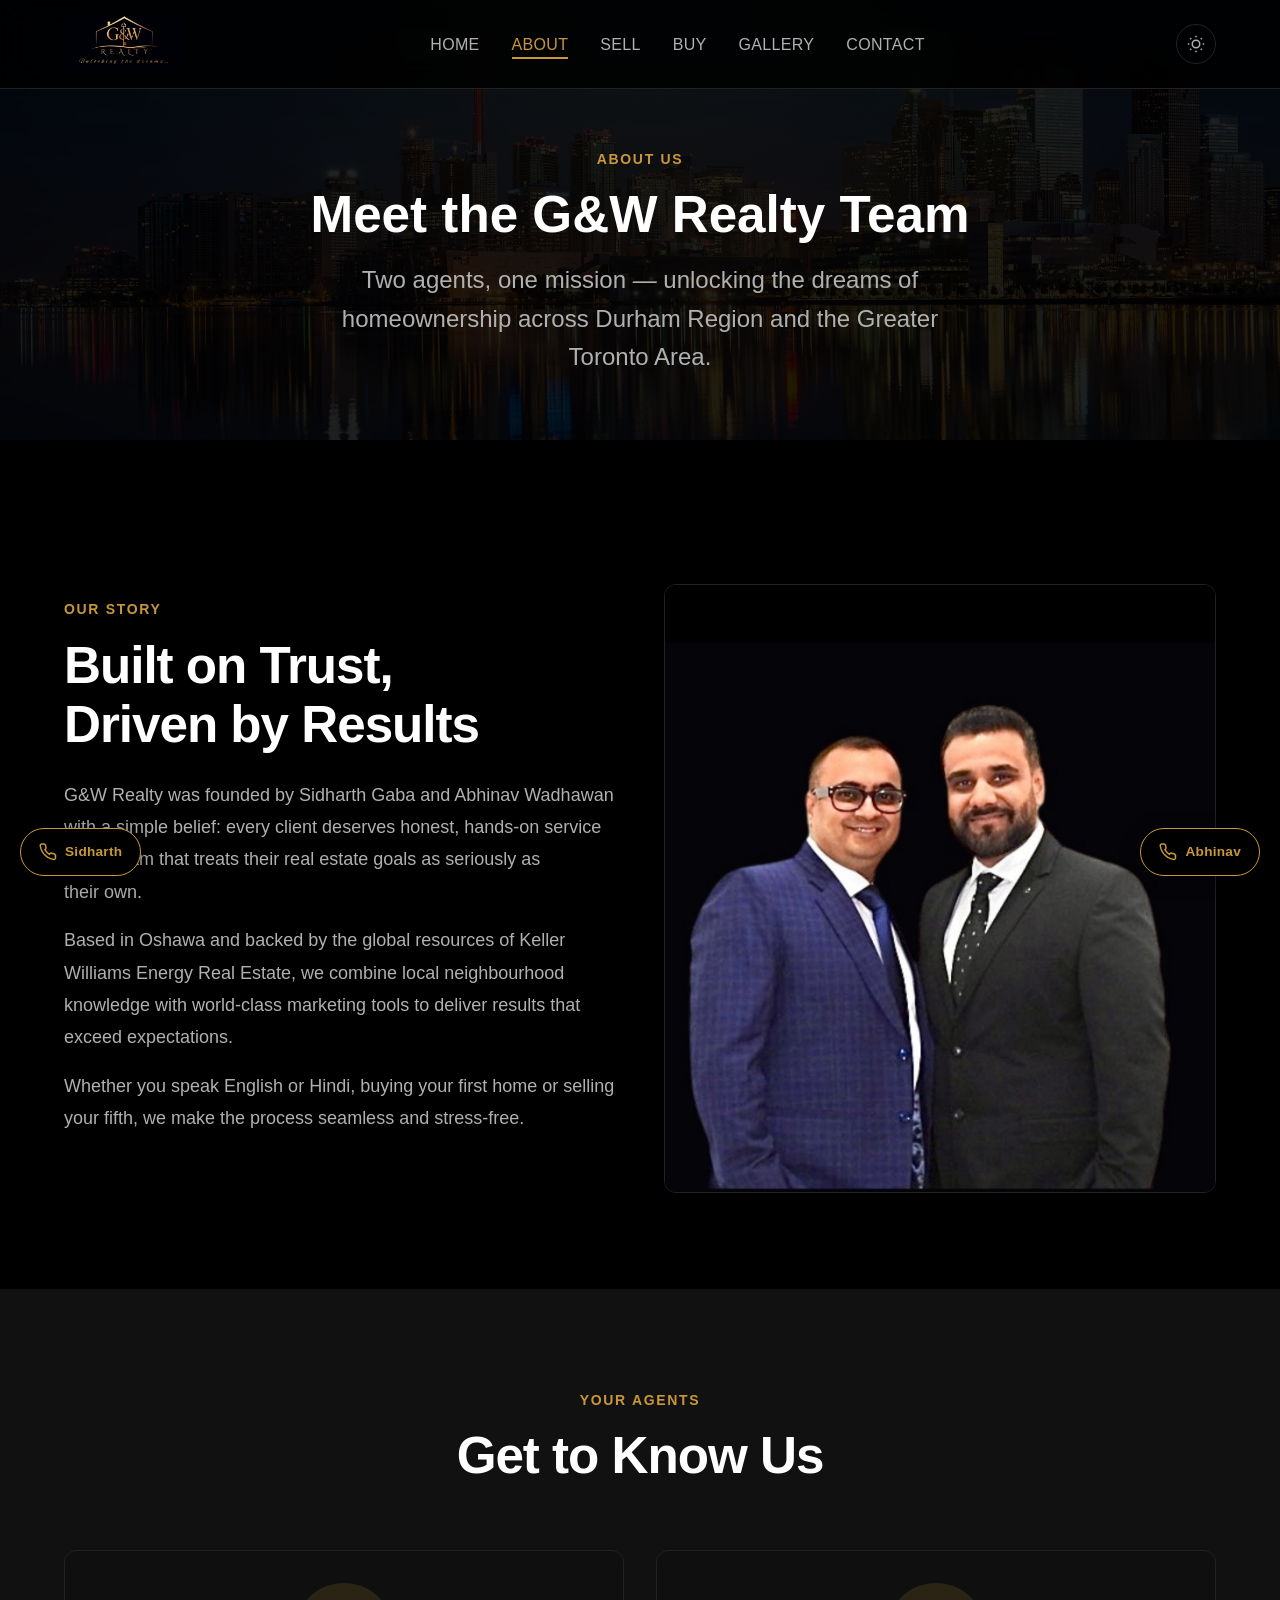
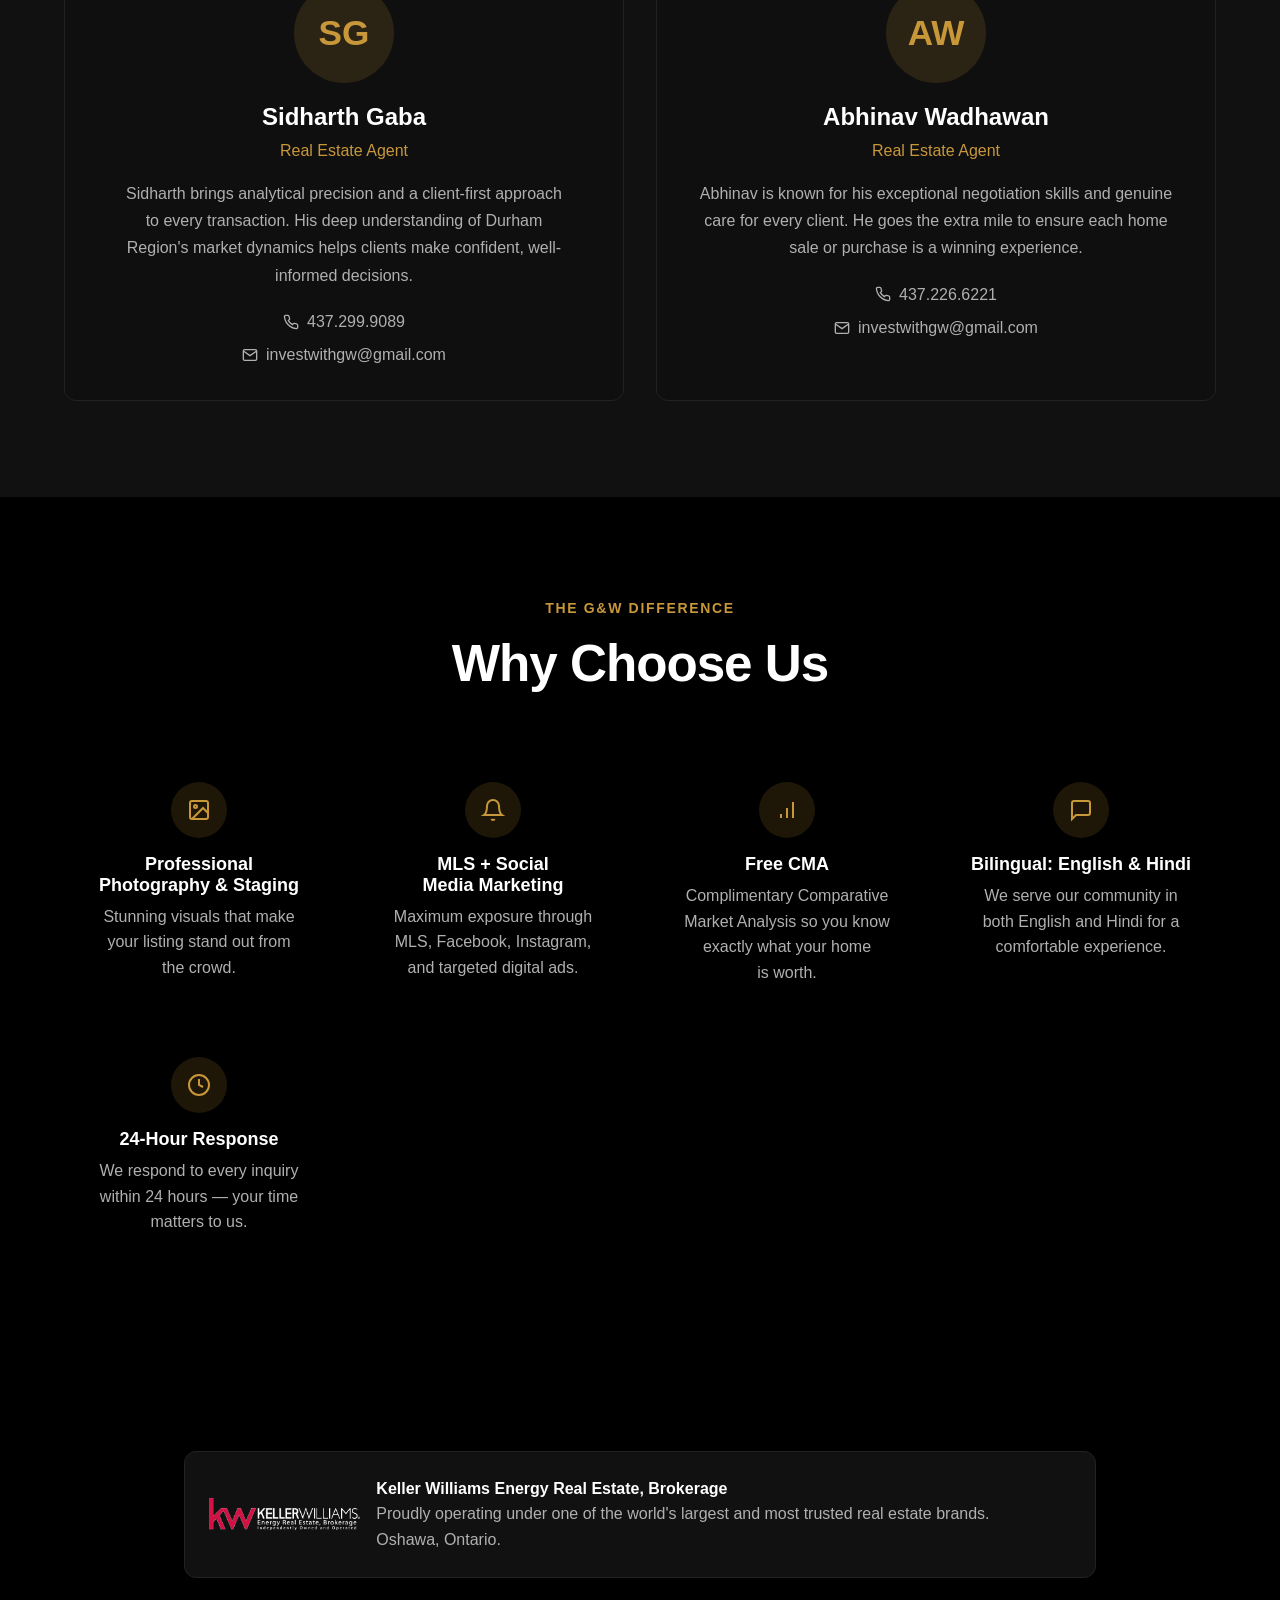
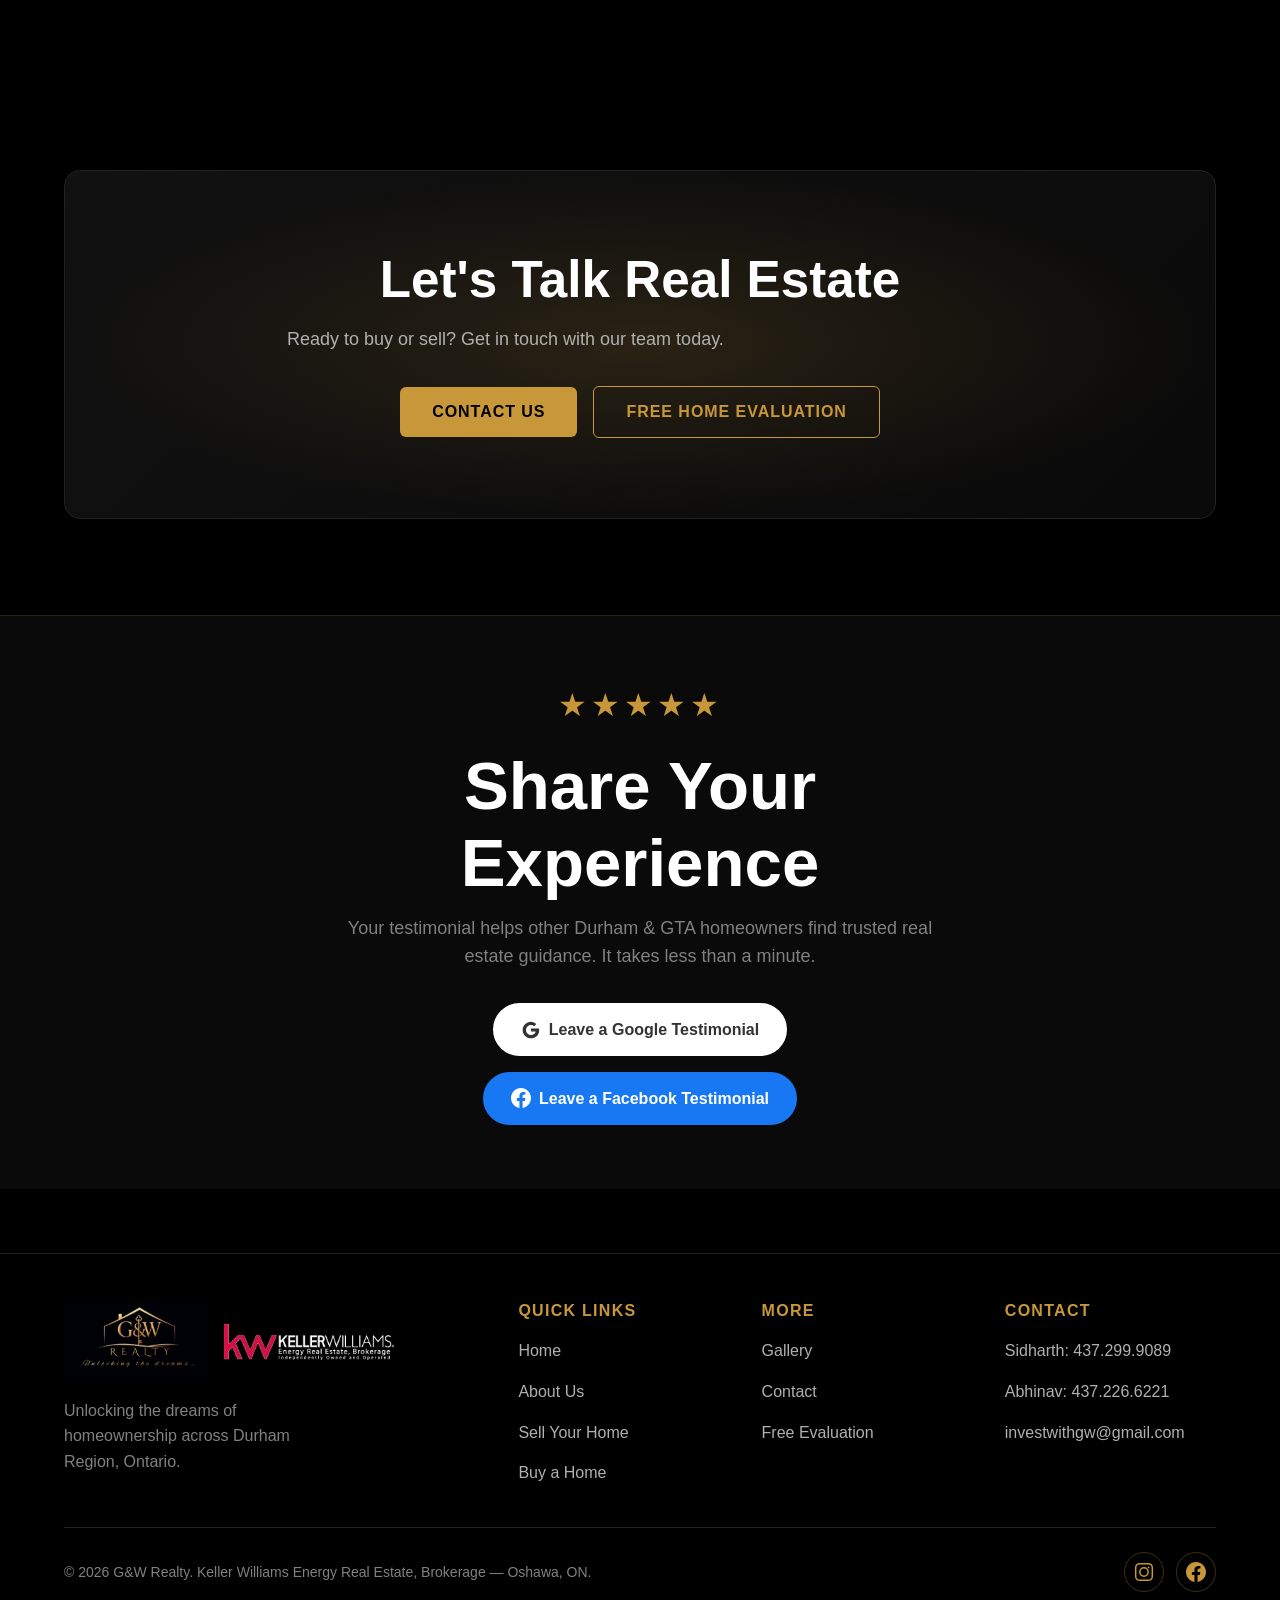
==== about.html @ badfc7b9 "Add files via upload" ====
<!DOCTYPE html>
<html lang="en" data-theme="dark">
<head>
  <meta charset="UTF-8">
  <meta name="viewport" content="width=device-width, initial-scale=1.0">
  <title>About Us — G&W Realty | Durham Region Real Estate</title>
  <meta name="description" content="Meet Sidharth Gaba and Abhinav Wadhawan — the G&W Realty team serving Durham Region with professional real estate services.">
  <link href="https://api.fontshare.com/v2/css?f[]=cabinet-grotesk@400,500,700,800&f[]=satoshi@300,400,500,700&display=swap" rel="stylesheet">
  <link rel="stylesheet" href="style.css">
</head>
<body>

  <!-- Navigation -->
  <nav class="nav" role="navigation" aria-label="Main navigation">
    <div class="nav__inner">
      <a href="index.html" class="nav__logo" aria-label="G&W Realty Home">
        <img src="gw-logo.jpeg" alt="G&W Realty" width="120" height="44">
      </a>
      <ul class="nav__links" role="list">
        <li><a href="index.html">Home</a></li>
        <li><a href="about.html">About</a></li>
        <li><a href="sell.html">Sell</a></li>
        <li><a href="buy.html">Buy</a></li>
        <li><a href="gallery.html">Gallery</a></li>
        <li><a href="contact.html">Contact</a></li>
      </ul>
      <div class="nav__actions">
        <button class="theme-toggle" data-theme-toggle aria-label="Toggle theme">
          <svg width="18" height="18" viewBox="0 0 24 24" fill="none" stroke="currentColor" stroke-width="2"><circle cx="12" cy="12" r="5"/><path d="M12 1v2M12 21v2M4.22 4.22l1.42 1.42M18.36 18.36l1.42 1.42M1 12h2M21 12h2M4.22 19.78l1.42-1.42M18.36 5.64l1.42-1.42"/></svg>
        </button>
        <button class="hamburger" aria-label="Open menu" aria-expanded="false">
          <span></span><span></span><span></span>
        </button>
      </div>
    </div>
  </nav>

  <ul class="mobile-nav" role="list">
    <li><a href="index.html">Home</a></li>
    <li><a href="about.html">About</a></li>
    <li><a href="sell.html">Sell</a></li>
    <li><a href="buy.html">Buy</a></li>
    <li><a href="gallery.html">Gallery</a></li>
    <li><a href="contact.html">Contact</a></li>
  </ul>

  <!-- Page Hero -->
  <section class="page-hero">
    <div class="container">
      <span class="section-label reveal">About Us</span>
      <h1 class="page-hero__title reveal">Meet the G&amp;W Realty Team</h1>
      <p class="page-hero__subtitle reveal">Two agents, one mission — unlocking the dreams of homeownership across Durham Region and the Greater Toronto Area.</p>
    </div>
  </section>

  <!-- Our Story -->
  <section>
    <div class="container">
      <div class="two-col">
        <div class="reveal">
          <span class="section-label">Our Story</span>
          <h2 class="section-title" style="margin-bottom:var(--space-6)">Built on Trust, Driven by Results</h2>
          <p style="color:var(--color-text-secondary);line-height:1.8;margin-bottom:var(--space-4)">G&amp;W Realty was founded by Sidharth Gaba and Abhinav Wadhawan with a simple belief: every client deserves honest, hands-on service and a team that treats their real estate goals as seriously as their own.</p>
          <p style="color:var(--color-text-secondary);line-height:1.8;margin-bottom:var(--space-4)">Based in Oshawa and backed by the global resources of Keller Williams Energy Real Estate, we combine local neighbourhood knowledge with world-class marketing tools to deliver results that exceed expectations.</p>
          <p style="color:var(--color-text-secondary);line-height:1.8">Whether you speak English or Hindi, buying your first home or selling your fifth, we make the process seamless and stress-free.</p>
        </div>
        <div class="team-photo-wrap reveal">
          <img src="team-photo.jpeg" alt="Sidharth Gaba and Abhinav Wadhawan — G&W Realty Team" loading="lazy">
        </div>
      </div>
    </div>
  </section>

  <!-- Agent Profiles -->
  <section style="background:var(--color-surface-2)">
    <div class="container">
      <div class="section-header reveal">
        <span class="section-label">Your Agents</span>
        <h2 class="section-title">Get to Know Us</h2>
      </div>
      <div class="agent-profiles">
        <div class="agent-card reveal">
          <div class="agent-card__avatar">SG</div>
          <h3 class="agent-card__name">Sidharth Gaba</h3>
          <p class="agent-card__role">Real Estate Agent</p>
          <p style="color:var(--color-text-secondary);font-size:var(--text-sm);margin-bottom:var(--space-5);line-height:1.7">Sidharth brings analytical precision and a client-first approach to every transaction. His deep understanding of Durham Region's market dynamics helps clients make confident, well-informed decisions.</p>
          <div class="agent-card__contact">
            <a href="tel:4372999089">
              <svg width="16" height="16" viewBox="0 0 24 24" fill="none" stroke="currentColor" stroke-width="2"><path d="M22 16.92v3a2 2 0 0 1-2.18 2 19.79 19.79 0 0 1-8.63-3.07 19.5 19.5 0 0 1-6-6 19.79 19.79 0 0 1-3.07-8.67A2 2 0 0 1 4.11 2h3a2 2 0 0 1 2 1.72c.127.96.361 1.903.7 2.81a2 2 0 0 1-.45 2.11L8.09 9.91a16 16 0 0 0 6 6l1.27-1.27a2 2 0 0 1 2.11-.45c.907.339 1.85.573 2.81.7A2 2 0 0 1 22 16.92z"/></svg>
              437.299.9089
            </a>
            <a href="mailto:investwithgw@gmail.com">
              <svg width="16" height="16" viewBox="0 0 24 24" fill="none" stroke="currentColor" stroke-width="2"><path d="M4 4h16c1.1 0 2 .9 2 2v12c0 1.1-.9 2-2 2H4c-1.1 0-2-.9-2-2V6c0-1.1.9-2 2-2z"/><polyline points="22,6 12,13 2,6"/></svg>
              investwithgw@gmail.com
            </a>
          </div>
        </div>
        <div class="agent-card reveal reveal-delay-1">
          <div class="agent-card__avatar">AW</div>
          <h3 class="agent-card__name">Abhinav Wadhawan</h3>
          <p class="agent-card__role">Real Estate Agent</p>
          <p style="color:var(--color-text-secondary);font-size:var(--text-sm);margin-bottom:var(--space-5);line-height:1.7">Abhinav is known for his exceptional negotiation skills and genuine care for every client. He goes the extra mile to ensure each home sale or purchase is a winning experience.</p>
          <div class="agent-card__contact">
            <a href="tel:4372266221">
              <svg width="16" height="16" viewBox="0 0 24 24" fill="none" stroke="currentColor" stroke-width="2"><path d="M22 16.92v3a2 2 0 0 1-2.18 2 19.79 19.79 0 0 1-8.63-3.07 19.5 19.5 0 0 1-6-6 19.79 19.79 0 0 1-3.07-8.67A2 2 0 0 1 4.11 2h3a2 2 0 0 1 2 1.72c.127.96.361 1.903.7 2.81a2 2 0 0 1-.45 2.11L8.09 9.91a16 16 0 0 0 6 6l1.27-1.27a2 2 0 0 1 2.11-.45c.907.339 1.85.573 2.81.7A2 2 0 0 1 22 16.92z"/></svg>
              437.226.6221
            </a>
            <a href="mailto:investwithgw@gmail.com">
              <svg width="16" height="16" viewBox="0 0 24 24" fill="none" stroke="currentColor" stroke-width="2"><path d="M4 4h16c1.1 0 2 .9 2 2v12c0 1.1-.9 2-2 2H4c-1.1 0-2-.9-2-2V6c0-1.1.9-2 2-2z"/><polyline points="22,6 12,13 2,6"/></svg>
              investwithgw@gmail.com
            </a>
          </div>
        </div>
      </div>
    </div>
  </section>

  <!-- Why G&W -->
  <section>
    <div class="container">
      <div class="section-header reveal">
        <span class="section-label">The G&amp;W Difference</span>
        <h2 class="section-title">Why Choose Us</h2>
      </div>
      <div class="value-grid">
        <div class="value-item reveal">
          <div class="value-item__icon">
            <svg viewBox="0 0 24 24" fill="none" stroke="currentColor" stroke-width="2"><rect x="3" y="3" width="18" height="18" rx="2" ry="2"/><circle cx="8.5" cy="8.5" r="1.5"/><polyline points="21 15 16 10 5 21"/></svg>
          </div>
          <h3 class="value-item__title">Professional Photography &amp; Staging</h3>
          <p class="value-item__text">Stunning visuals that make your listing stand out from the crowd.</p>
        </div>
        <div class="value-item reveal reveal-delay-1">
          <div class="value-item__icon">
            <svg viewBox="0 0 24 24" fill="none" stroke="currentColor" stroke-width="2"><path d="M18 8A6 6 0 0 0 6 8c0 7-3 9-3 9h18s-3-2-3-9"/><path d="M13.73 21a2 2 0 0 1-3.46 0"/></svg>
          </div>
          <h3 class="value-item__title">MLS + Social Media Marketing</h3>
          <p class="value-item__text">Maximum exposure through MLS, Facebook, Instagram, and targeted digital ads.</p>
        </div>
        <div class="value-item reveal reveal-delay-2">
          <div class="value-item__icon">
            <svg viewBox="0 0 24 24" fill="none" stroke="currentColor" stroke-width="2"><path d="M12 20V10"/><path d="M18 20V4"/><path d="M6 20v-4"/></svg>
          </div>
          <h3 class="value-item__title">Free CMA</h3>
          <p class="value-item__text">Complimentary Comparative Market Analysis so you know exactly what your home is worth.</p>
        </div>
        <div class="value-item reveal">
          <div class="value-item__icon">
            <svg viewBox="0 0 24 24" fill="none" stroke="currentColor" stroke-width="2"><path d="M21 15a2 2 0 0 1-2 2H7l-4 4V5a2 2 0 0 1 2-2h14a2 2 0 0 1 2 2z"/></svg>
          </div>
          <h3 class="value-item__title">Bilingual: English &amp; Hindi</h3>
          <p class="value-item__text">We serve our community in both English and Hindi for a comfortable experience.</p>
        </div>
        <div class="value-item reveal reveal-delay-1">
          <div class="value-item__icon">
            <svg viewBox="0 0 24 24" fill="none" stroke="currentColor" stroke-width="2"><circle cx="12" cy="12" r="10"/><polyline points="12 6 12 12 16 14"/></svg>
          </div>
          <h3 class="value-item__title">24-Hour Response</h3>
          <p class="value-item__text">We respond to every inquiry within 24 hours — your time matters to us.</p>
        </div>
      </div>
    </div>
  </section>

  <!-- KW Branding -->
  <section>
    <div class="container container--default">
      <div class="kw-branding reveal">
        <img src="kw-logo.png" alt="Keller Williams Energy Real Estate" loading="lazy">
        <div>
          <p class="kw-branding__text"><strong style="color:var(--color-text)">Keller Williams Energy Real Estate, Brokerage</strong><br>Proudly operating under one of the world's largest and most trusted real estate brands. Oshawa, Ontario.</p>
        </div>
      </div>
    </div>
  </section>

  <!-- CTA -->
  <section>
    <div class="container">
      <div class="cta-banner reveal">
        <h2 class="cta-banner__title">Let's Talk Real Estate</h2>
        <p class="cta-banner__text">Ready to buy or sell? Get in touch with our team today.</p>
        <div class="btn-group" style="position:relative">
          <a href="contact.html" class="btn btn--gold">Contact Us</a>
          <a href="https://contact.investwithgw.ca" target="_blank" rel="noopener" class="btn btn--outline">Free Home Evaluation</a>
        </div>
      </div>
    </div>
  </section>


  <!-- Leave a Review -->
  <section class="review-section">
    <div class="container">
      <div class="review-inner reveal">
        <div class="review-stars">&#9733;&#9733;&#9733;&#9733;&#9733;</div>
        <h2 class="review-title">Share Your Experience</h2>
        <p class="review-subtitle">Your testimonial helps other Durham &amp; GTA homeowners find trusted real estate guidance. It takes less than a minute.</p>
        <div class="review-btns">
          <a href="https://share.google/AxCrfMbP7HYk20B0r" target="_blank" rel="noopener" class="btn-review btn-review--google">
            <svg width="20" height="20" viewBox="0 0 24 24" fill="currentColor" aria-hidden="true"><path d="M21.8 10.2H12v3.6h5.6c-.5 2.5-2.7 4.2-5.6 4.2-3.3 0-6-2.7-6-6s2.7-6 6-6c1.5 0 2.8.5 3.8 1.4l2.6-2.6C16.8 3.2 14.6 2 12 2 6.5 2 2 6.5 2 12s4.5 10 10 10c5.5 0 9.8-4 9.8-9.8 0-.7-.1-1.4-.2-2z"/></svg>
            Leave a Google Testimonial
          </a>
          <a href="https://www.facebook.com/profile.php?id=61574235196462" target="_blank" rel="noopener" class="btn-review btn-review--facebook">
            <svg width="20" height="20" viewBox="0 0 24 24" fill="currentColor" aria-hidden="true"><path d="M24 12.07C24 5.41 18.63 0 12 0S0 5.41 0 12.07C0 18.1 4.39 23.1 10.13 24v-8.44H7.08v-3.49h3.04V9.41c0-3.02 1.8-4.7 4.54-4.7 1.31 0 2.68.24 2.68.24v2.97h-1.51c-1.49 0-1.95.93-1.95 1.88v2.27h3.32l-.53 3.49h-2.79V24C19.61 23.1 24 18.1 24 12.07z"/></svg>
            Leave a Facebook Testimonial
          </a>
        </div>
      </div>
    </div>
  </section>

  <!-- Footer -->
  <footer class="footer">
    <div class="container">
      <div class="footer__grid">
        <div class="footer__brand">
          <div class="footer__logos">
            <img src="gw-logo.jpeg" alt="G&W Realty" height="40">
            <img src="kw-logo.png" alt="Keller Williams Energy" height="36">
          </div>
          <p class="footer__tagline">Unlocking the dreams of homeownership across Durham Region, Ontario.</p>
        </div>
        <div>
          <h4 class="footer__heading">Quick Links</h4>
          <ul class="footer__links" role="list">
            <li><a href="index.html">Home</a></li>
            <li><a href="about.html">About Us</a></li>
            <li><a href="sell.html">Sell Your Home</a></li>
            <li><a href="buy.html">Buy a Home</a></li>
          </ul>
        </div>
        <div>
          <h4 class="footer__heading">More</h4>
          <ul class="footer__links" role="list">
            <li><a href="gallery.html">Gallery</a></li>
            <li><a href="contact.html">Contact</a></li>
            <li><a href="https://contact.investwithgw.ca" target="_blank" rel="noopener">Free Evaluation</a></li>
          </ul>
        </div>
        <div>
          <h4 class="footer__heading">Contact</h4>
          <ul class="footer__links" role="list">
            <li><a href="tel:4372999089">Sidharth: 437.299.9089</a></li>
            <li><a href="tel:4372266221">Abhinav: 437.226.6221</a></li>
            <li><a href="mailto:investwithgw@gmail.com">investwithgw@gmail.com</a></li>
          </ul>
        </div>
      </div>
      <div class="footer__bottom">
        <p class="footer__copyright">&copy; 2026 G&amp;W Realty. Keller Williams Energy Real Estate, Brokerage &mdash; Oshawa, ON.</p>
        <div class="footer__social">
          <a href="https://www.instagram.com/investwithgw" target="_blank" rel="noopener" aria-label="Instagram" class="social-icon">
            <svg width="20" height="20" viewBox="0 0 24 24" fill="none" stroke="currentColor" stroke-width="1.8"><rect x="2" y="2" width="20" height="20" rx="5" ry="5"/><circle cx="12" cy="12" r="5"/><circle cx="17.5" cy="6.5" r="1" fill="currentColor" stroke="none"/></svg>
          </a>
          <a href="https://www.facebook.com/profile.php?id=61574235196462" target="_blank" rel="noopener" aria-label="Facebook" class="social-icon">
            <svg width="20" height="20" viewBox="0 0 24 24" fill="currentColor"><path d="M24 12.07C24 5.41 18.63 0 12 0S0 5.41 0 12.07C0 18.1 4.39 23.1 10.13 24v-8.44H7.08v-3.49h3.04V9.41c0-3.02 1.8-4.7 4.54-4.7 1.31 0 2.68.24 2.68.24v2.97h-1.51c-1.49 0-1.95.93-1.95 1.88v2.27h3.32l-.53 3.49h-2.79V24C19.61 23.1 24 18.1 24 12.07z"/></svg>
          </a>
        </div>
      </div>
    </div>
  </footer>

  <!-- Floating Call Buttons -->
  <div class="float-calls" aria-label="Quick call buttons">
    <a href="tel:4372999089" class="float-call float-call--1">
      <svg width="18" height="18" viewBox="0 0 24 24" fill="none" stroke="currentColor" stroke-width="2"><path d="M22 16.92v3a2 2 0 0 1-2.18 2 19.79 19.79 0 0 1-8.63-3.07A19.5 19.5 0 0 1 4.69 12a19.79 19.79 0 0 1-3.07-8.67A2 2 0 0 1 3.6 1.28h3a2 2 0 0 1 2 1.72 12.84 12.84 0 0 0 .7 2.81 2 2 0 0 1-.45 2.11L7.91 8.96a16 16 0 0 0 6.08 6.08l.94-.94a2 2 0 0 1 2.11-.45 12.84 12.84 0 0 0 2.81.7A2 2 0 0 1 21.72 16.92z"/></svg>
      <span>Sidharth</span>
    </a>
    <a href="tel:4372266221" class="float-call float-call--2">
      <svg width="18" height="18" viewBox="0 0 24 24" fill="none" stroke="currentColor" stroke-width="2"><path d="M22 16.92v3a2 2 0 0 1-2.18 2 19.79 19.79 0 0 1-8.63-3.07A19.5 19.5 0 0 1 4.69 12a19.79 19.79 0 0 1-3.07-8.67A2 2 0 0 1 3.6 1.28h3a2 2 0 0 1 2 1.72 12.84 12.84 0 0 0 .7 2.81 2 2 0 0 1-.45 2.11L7.91 8.96a16 16 0 0 0 6.08 6.08l.94-.94a2 2 0 0 1 2.11-.45 12.84 12.84 0 0 0 2.81.7A2 2 0 0 1 21.72 16.92z"/></svg>
      <span>Abhinav</span>
    </a>
  </div>

  <script src="main.js"></script>
</body>
</html>
---- style.css ----
/* ================================================================
   G&W Realty — style.css
   Black & Gold Real Estate Theme
   ================================================================ */

/* ── Reset & Base ────────────────────────────────────────────────── */
*, *::before, *::after { box-sizing: border-box; margin: 0; padding: 0; }

html {
  -webkit-font-smoothing: antialiased;
  -moz-osx-font-smoothing: grayscale;
  text-rendering: optimizeLegibility;
  scroll-behavior: smooth;
  scroll-padding-top: 5rem;
}

body {
  min-height: 100dvh;
  line-height: 1.6;
  font-family: var(--font-body);
  font-size: var(--text-base);
  color: var(--color-text);
  background-color: var(--color-bg);
  overflow-x: hidden;
}

img, picture, video, canvas, svg { display: block; max-width: 100%; height: auto; }
ul[role='list'], ol[role='list'] { list-style: none; }
input, button, textarea, select { font: inherit; color: inherit; }

h1, h2, h3, h4, h5, h6 { text-wrap: balance; line-height: 1.15; }
p, li, figcaption { text-wrap: pretty; max-width: 72ch; }

::selection {
  background: rgba(200, 151, 58, 0.3);
  color: #fff;
}

:focus-visible {
  outline: 2px solid var(--color-gold);
  outline-offset: 3px;
  border-radius: 4px;
}

@media (prefers-reduced-motion: reduce) {
  *, *::before, *::after {
    animation-duration: 0.01ms !important;
    animation-iteration-count: 1 !important;
    transition-duration: 0.01ms !important;
    scroll-behavior: auto !important;
  }
}

button { cursor: pointer; background: none; border: none; }

a, button, [role='button'], [role='link'], input, textarea, select {
  transition: color 180ms ease, background 180ms ease, border-color 180ms ease, box-shadow 180ms ease, transform 180ms ease;
}

.sr-only {
  position: absolute; width: 1px; height: 1px; padding: 0; margin: -1px;
  overflow: hidden; clip: rect(0,0,0,0); white-space: nowrap; border-width: 0;
}

/* ── Design Tokens ───────────────────────────────────────────────── */
:root {
  /* Type Scale (fluid) */
  --text-xs: clamp(0.75rem, 0.7rem + 0.25vw, 0.875rem);
  --text-sm: clamp(0.875rem, 0.8rem + 0.35vw, 1rem);
  --text-base: clamp(1rem, 0.95rem + 0.25vw, 1.125rem);
  --text-lg: clamp(1.125rem, 1rem + 0.75vw, 1.5rem);
  --text-xl: clamp(1.5rem, 1.2rem + 1.25vw, 2.25rem);
  --text-2xl: clamp(2rem, 1.2rem + 2.5vw, 3.5rem);
  --text-3xl: clamp(2.5rem, 1rem + 4vw, 5rem);

  /* Spacing (4px base) */
  --space-1: 0.25rem;
  --space-2: 0.5rem;
  --space-3: 0.75rem;
  --space-4: 1rem;
  --space-5: 1.25rem;
  --space-6: 1.5rem;
  --space-8: 2rem;
  --space-10: 2.5rem;
  --space-12: 3rem;
  --space-16: 4rem;
  --space-20: 5rem;
  --space-24: 6rem;
  --space-32: 8rem;

  /* Fonts */
  --font-display: 'Cabinet Grotesk', 'Helvetica Neue', sans-serif;
  --font-body: 'Satoshi', 'Inter', sans-serif;

  /* Radius */
  --radius-sm: 0.375rem;
  --radius-md: 0.5rem;
  --radius-lg: 0.75rem;
  --radius-xl: 1rem;
  --radius-full: 9999px;

  /* Transitions */
  --transition-fast: 180ms cubic-bezier(0.16, 1, 0.3, 1);

  /* Content widths */
  --content-narrow: 640px;
  --content-default: 960px;
  --content-wide: 1200px;

  /* Shadows */
  --shadow-sm: 0 1px 3px rgba(0,0,0,0.3);
  --shadow-md: 0 4px 12px rgba(0,0,0,0.4);
  --shadow-lg: 0 12px 32px rgba(0,0,0,0.5);
  --shadow-gold: 0 4px 20px rgba(200,151,58,0.25);
}

/* ── Color: Dark (Default) ───────────────────────────────────────── */
:root, [data-theme="dark"] {
  --color-bg: #000000;
  --color-surface: #0a0a0a;
  --color-surface-2: #111111;
  --color-surface-offset: #0d0d0d;
  --color-surface-card: #0f0f0f;
  --color-divider: #1a1a1a;
  --color-border: #222222;
  --color-border-gold: rgba(200,151,58,0.3);

  --color-gold: #C8973A;
  --color-gold-light: #D4A94F;
  --color-gold-dark: #A37A2E;
  --color-gold-muted: rgba(200,151,58,0.15);

  --color-text: #FFFFFF;
  --color-text-secondary: #B0B0B0;
  --color-text-muted: #808080;
  --color-text-faint: #555555;

  --color-error: #E74C3C;
  --color-success: #2ECC71;
}

/* ── Color: Light Mode ───────────────────────────────────────────── */
[data-theme="light"] {
  --color-bg: #F5F5F0;
  --color-surface: #FFFFFF;
  --color-surface-2: #FAFAF7;
  --color-surface-offset: #EDEDEA;
  --color-surface-card: #FFFFFF;
  --color-divider: #E0E0DC;
  --color-border: #D0D0CC;
  --color-border-gold: rgba(163,122,46,0.3);

  --color-gold: #A37A2E;
  --color-gold-light: #C8973A;
  --color-gold-dark: #8A6523;
  --color-gold-muted: rgba(163,122,46,0.1);

  --color-text: #1A1A1A;
  --color-text-secondary: #4A4A4A;
  --color-text-muted: #777777;
  --color-text-faint: #AAAAAA;

  --color-error: #C0392B;
  --color-success: #27AE60;

  --shadow-sm: 0 1px 3px rgba(0,0,0,0.08);
  --shadow-md: 0 4px 12px rgba(0,0,0,0.1);
  --shadow-lg: 0 12px 32px rgba(0,0,0,0.15);
  --shadow-gold: 0 4px 20px rgba(163,122,46,0.15);
}

/* ── Layout ──────────────────────────────────────────────────────── */
.container {
  width: 100%;
  max-width: var(--content-wide);
  margin-inline: auto;
  padding-inline: var(--space-6);
}

.container--narrow { max-width: var(--content-narrow); }
.container--default { max-width: var(--content-default); }

section {
  padding-block: clamp(var(--space-12), 8vw, var(--space-24));
}

/* ── Navigation ──────────────────────────────────────────────────── */
.nav {
  position: fixed;
  top: 0;
  left: 0;
  right: 0;
  z-index: 1002;
  background: rgba(0,0,0,0.85);
  backdrop-filter: blur(16px);
  -webkit-backdrop-filter: blur(16px);
  border-bottom: 1px solid var(--color-border);
  transition: background 0.3s ease, box-shadow 0.3s ease;
}

[data-theme="light"] .nav {
  background: rgba(245,245,240,0.9);
}

.nav.scrolled {
  box-shadow: var(--shadow-md);
}

.nav__inner {
  display: flex;
  align-items: center;
  justify-content: space-between;
  padding-block: var(--space-3);
  max-width: var(--content-wide);
  margin-inline: auto;
  padding-inline: var(--space-6);
}

.nav__logo {
  display: flex;
  align-items: center;
  text-decoration: none;
}

.nav__logo img {
  height: 64px;
  width: auto;
}

.nav__links {
  display: flex;
  align-items: center;
  gap: var(--space-8);
  list-style: none;
}

.nav__links a {
  color: var(--color-text-secondary);
  text-decoration: none;
  font-size: var(--text-sm);
  font-weight: 500;
  letter-spacing: 0.02em;
  text-transform: uppercase;
  position: relative;
  padding-block: var(--space-1);
}

.nav__links a::after {
  content: '';
  position: absolute;
  bottom: -2px;
  left: 0;
  width: 0;
  height: 2px;
  background: var(--color-gold);
  transition: width 0.3s ease;
}

.nav__links a:hover,
.nav__links a.active {
  color: var(--color-gold);
}

.nav__links a:hover::after,
.nav__links a.active::after {
  width: 100%;
}

.nav__actions {
  display: flex;
  align-items: center;
  gap: var(--space-4);
}

/* Theme Toggle */
.theme-toggle {
  width: 40px;
  height: 40px;
  display: flex;
  align-items: center;
  justify-content: center;
  border-radius: var(--radius-full);
  color: var(--color-text-secondary);
  background: transparent;
  border: 1px solid var(--color-border);
  position: relative;
  z-index: 1002;
}

.theme-toggle:hover {
  color: var(--color-gold);
  border-color: var(--color-gold);
}

/* Hamburger */
.hamburger {
  display: none;
  flex-direction: column;
  gap: 5px;
  width: 28px;
  padding: var(--space-2);
  background: none;
  border: none;
  position: relative;
  z-index: 1002;
}

.hamburger span {
  display: block;
  width: 100%;
  height: 2px;
  background: var(--color-text);
  transition: transform 0.3s ease, opacity 0.3s ease;
  border-radius: 2px;
}

.hamburger.active span:nth-child(1) {
  transform: translateY(7px) rotate(45deg);
}

.hamburger.active span:nth-child(2) {
  opacity: 0;
}

.hamburger.active span:nth-child(3) {
  transform: translateY(-7px) rotate(-45deg);
}

/* Mobile Nav */
.mobile-nav {
  display: none;
  position: fixed;
  top: 0;
  left: 0;
  right: 0;
  bottom: 0;
  z-index: 1001;
  background: #000000;
  flex-direction: column;
  align-items: center;
  justify-content: center;
  gap: var(--space-8);
  list-style: none;
}

[data-theme="light"] .mobile-nav {
  background: #F5F5F0;
}

.mobile-nav.open {
  display: flex;
}

.mobile-nav a {
  color: var(--color-text);
  text-decoration: none;
  font-family: var(--font-display);
  font-size: var(--text-xl);
  font-weight: 600;
  letter-spacing: 0.02em;
}

.mobile-nav a:hover {
  color: var(--color-gold);
}

@media (max-width: 900px) {
  .nav__links { display: none; }
  .hamburger { display: flex; }
}

/* ── Hero ─────────────────────────────────────────────────────────── */
.hero {
  position: relative;
  min-height: 100vh;
  display: flex;
  align-items: center;
  justify-content: center;
  text-align: center;
  padding-top: 5rem;
  overflow: hidden;
}

.hero__bg {
  position: absolute;
  inset: 0;
  z-index: 0;
  overflow: hidden;
}

/* Layer 1 — Toronto skyline (always visible underneath) */
.hero__bg-city {
  position: absolute;
  inset: -10%;
  width: 120%;
  height: 120%;
  background: url('gta-aerial.jpg') center center / cover no-repeat;
  opacity: 1;
}

/* Layer 2 — Team photo, fades in on top then back out, loops */
.hero__bg-team {
  position: absolute;
  inset: 0;
  width: 100%;
  height: 100%;
  background: url('team-photo.jpeg') center 20% / cover no-repeat;
  opacity: 0;
  animation: teamFade 14s ease-in-out 2s infinite;
  will-change: opacity;
}

@keyframes teamFade {
  0%   { opacity: 0; }
  15%  { opacity: 0.82; }
  55%  { opacity: 0.82; }
  70%  { opacity: 0; }
  100% { opacity: 0; }
}

/* Dark overlay sits above both layers */
.hero__bg::before {
  content: '';
  position: absolute;
  inset: 0;
  z-index: 3;
  background: linear-gradient(to bottom, rgba(0,0,0,0.45) 0%, rgba(0,0,0,0.25) 40%, rgba(0,0,0,0.65) 100%);
  pointer-events: none;
}

.hero__bg::after {
  content: '';
  position: absolute;
  bottom: 0;
  left: 0;
  right: 0;
  height: 30%;
  z-index: 4;
  background: linear-gradient(to top, var(--color-bg), transparent);
  pointer-events: none;
}

.hero__content {
  position: relative;
  z-index: 1;
  max-width: 900px;
  padding-inline: var(--space-6);
}

.hero__badge {
  display: inline-flex;
  align-items: center;
  gap: var(--space-2);
  background: var(--color-gold-muted);
  border: 1px solid var(--color-border-gold);
  border-radius: var(--radius-full);
  padding: var(--space-2) var(--space-5);
  font-size: var(--text-sm);
  color: var(--color-gold);
  font-weight: 500;
  margin-bottom: var(--space-8);
}

.hero__title {
  font-family: var(--font-display);
  font-size: var(--text-3xl);
  font-weight: 700;
  color: var(--color-text);
  margin-bottom: var(--space-6);
  letter-spacing: -0.02em;
}

.hero__title .gold {
  color: var(--color-gold);
}

.hero__subtitle {
  font-size: var(--text-lg);
  color: var(--color-text-secondary);
  margin-bottom: var(--space-10);
  max-width: 640px;
  margin-inline: auto;
}

/* ── Buttons ─────────────────────────────────────────────────────── */
.btn {
  display: inline-flex;
  align-items: center;
  justify-content: center;
  gap: var(--space-2);
  padding: var(--space-3) var(--space-8);
  border-radius: var(--radius-sm);
  font-family: var(--font-body);
  font-size: var(--text-sm);
  font-weight: 600;
  text-decoration: none;
  text-transform: uppercase;
  letter-spacing: 0.06em;
  cursor: pointer;
  border: none;
  transition: all 0.3s ease;
}

.btn--gold {
  background: var(--color-gold);
  color: #000;
}

.btn--gold:hover {
  background: var(--color-gold-light);
  box-shadow: var(--shadow-gold);
  transform: translateY(-1px);
}

.btn--outline {
  background: transparent;
  color: var(--color-gold);
  border: 1px solid var(--color-gold);
}

.btn--outline:hover {
  background: var(--color-gold-muted);
  transform: translateY(-1px);
}

.btn--white {
  background: #fff;
  color: #000;
}

.btn--white:hover {
  background: #f0f0f0;
  transform: translateY(-1px);
}

.btn--lg {
  padding: var(--space-4) var(--space-10);
  font-size: var(--text-base);
}

.btn-group {
  display: flex;
  align-items: center;
  gap: var(--space-4);
  flex-wrap: wrap;
  justify-content: center;
}

/* ── Section Headers ─────────────────────────────────────────────── */
.section-header {
  text-align: center;
  margin-bottom: clamp(var(--space-10), 5vw, var(--space-16));
}

.section-label {
  display: inline-block;
  font-size: var(--text-xs);
  font-weight: 600;
  text-transform: uppercase;
  letter-spacing: 0.12em;
  color: var(--color-gold);
  margin-bottom: var(--space-4);
}

.section-title {
  font-family: var(--font-display);
  font-size: var(--text-2xl);
  font-weight: 700;
  color: var(--color-text);
  letter-spacing: -0.02em;
}

.section-subtitle {
  font-size: var(--text-base);
  color: var(--color-text-secondary);
  margin-top: var(--space-4);
  max-width: 600px;
  margin-inline: auto;
}

/* ── Stats Bar ────────────────────────────────────────────────────── */
.stats {
  background: var(--color-surface-2);
  border-top: 1px solid var(--color-border);
  border-bottom: 1px solid var(--color-border);
}

.stats__grid {
  display: grid;
  grid-template-columns: repeat(4, 1fr);
  gap: var(--space-8);
  text-align: center;
  padding-block: var(--space-12);
}

.stat__number {
  font-family: var(--font-display);
  font-size: var(--text-2xl);
  font-weight: 700;
  color: var(--color-gold);
  line-height: 1;
  margin-bottom: var(--space-2);
}

.stat__label {
  font-size: var(--text-sm);
  color: var(--color-text-muted);
  text-transform: uppercase;
  letter-spacing: 0.06em;
}

@media (max-width: 768px) {
  .stats__grid {
    grid-template-columns: repeat(2, 1fr);
    gap: var(--space-6);
  }
}

/* ── Cards ────────────────────────────────────────────────────────── */
.card {
  background: var(--color-surface-card);
  border: 1px solid var(--color-border);
  border-radius: var(--radius-lg);
  padding: var(--space-8);
  transition: border-color 0.3s ease, box-shadow 0.3s ease, transform 0.3s ease;
}

.card:hover {
  border-color: var(--color-border-gold);
  box-shadow: var(--shadow-gold);
  transform: translateY(-2px);
}

.card__icon {
  width: 48px;
  height: 48px;
  display: flex;
  align-items: center;
  justify-content: center;
  background: var(--color-gold-muted);
  border-radius: var(--radius-md);
  color: var(--color-gold);
  margin-bottom: var(--space-5);
}

.card__icon svg {
  width: 24px;
  height: 24px;
}

.card__title {
  font-family: var(--font-display);
  font-size: var(--text-lg);
  font-weight: 600;
  color: var(--color-text);
  margin-bottom: var(--space-3);
}

.card__text {
  font-size: var(--text-base);
  color: var(--color-text-secondary);
  line-height: 1.7;
}

/* Service Cards Grid */
.services-grid {
  display: grid;
  grid-template-columns: repeat(3, 1fr);
  gap: var(--space-6);
}

@media (max-width: 768px) {
  .services-grid {
    grid-template-columns: 1fr;
  }
}

/* ── Areas Grid ──────────────────────────────────────────────────── */
.areas-grid {
  display: grid;
  grid-template-columns: repeat(3, 1fr);
  gap: var(--space-4);
}

.area-card {
  position: relative;
  background: var(--color-surface-card);
  border: 1px solid var(--color-border);
  border-radius: var(--radius-lg);
  padding: var(--space-8) var(--space-6);
  text-align: center;
  overflow: hidden;
  transition: border-color 0.3s ease, transform 0.3s ease;
}

.area-card::before {
  content: '';
  position: absolute;
  top: 0;
  left: 0;
  right: 0;
  height: 3px;
  background: linear-gradient(90deg, var(--color-gold), var(--color-gold-light));
  transform: scaleX(0);
  transition: transform 0.3s ease;
}

.area-card:hover::before { transform: scaleX(1); }
.area-card:hover { border-color: var(--color-border-gold); transform: translateY(-2px); }

.area-card__name {
  font-family: var(--font-display);
  font-size: var(--text-lg);
  font-weight: 600;
  color: var(--color-text);
}

.area-card__region {
  font-size: var(--text-sm);
  color: var(--color-text-muted);
  margin-top: var(--space-1);
}

@media (max-width: 768px) {
  .areas-grid {
    grid-template-columns: repeat(2, 1fr);
  }
}

@media (max-width: 480px) {
  .areas-grid {
    grid-template-columns: 1fr;
  }
}

/* ── Testimonials ─────────────────────────────────────────────────── */
.testimonial-card {
  background: var(--color-surface-card);
  border: 1px solid var(--color-border);
  border-radius: var(--radius-lg);
  padding: var(--space-8);
}

.testimonial-card__stars {
  color: var(--color-gold);
  font-size: var(--text-lg);
  margin-bottom: var(--space-4);
  letter-spacing: 0.1em;
}

.testimonial-card__quote {
  font-size: var(--text-base);
  color: var(--color-text-secondary);
  line-height: 1.8;
  font-style: italic;
  margin-bottom: var(--space-5);
}

.testimonial-card__author {
  font-size: var(--text-sm);
  font-weight: 600;
  color: var(--color-text);
}

.testimonials-grid {
  display: grid;
  grid-template-columns: repeat(2, 1fr);
  gap: var(--space-6);
}

@media (max-width: 768px) {
  .testimonials-grid {
    grid-template-columns: 1fr;
  }
}

/* ── CTA Banner ───────────────────────────────────────────────────── */
.cta-banner {
  position: relative;
  text-align: center;
  padding: clamp(var(--space-12), 8vw, var(--space-20));
  background: linear-gradient(135deg, var(--color-surface-2), var(--color-surface));
  border: 1px solid var(--color-border);
  border-radius: var(--radius-xl);
  overflow: hidden;
}

.cta-banner::before {
  content: '';
  position: absolute;
  inset: 0;
  background: radial-gradient(ellipse at center, var(--color-gold-muted), transparent 70%);
  pointer-events: none;
}

.cta-banner__title {
  font-family: var(--font-display);
  font-size: var(--text-2xl);
  font-weight: 700;
  color: var(--color-text);
  margin-bottom: var(--space-4);
  position: relative;
}

.cta-banner__text {
  font-size: var(--text-base);
  color: var(--color-text-secondary);
  margin-bottom: var(--space-8);
  position: relative;
}

/* ── Page Hero (inner pages) ──────────────────────────────────────── */
.page-hero {
  padding-top: calc(5rem + var(--space-16));
  padding-bottom: var(--space-16);
  text-align: center;
  position: relative;
  overflow: hidden;
}

.page-hero::before {
  content: '';
  position: absolute;
  inset: 0;
  background: url('gta-aerial.jpg') center 30% / cover no-repeat;
  opacity: 0.12;
  pointer-events: none;
}

.page-hero::after {
  content: '';
  position: absolute;
  inset: 0;
  background: radial-gradient(ellipse at 50% 0%, rgba(200,151,58,0.06) 0%, transparent 60%);
  pointer-events: none;
}

.page-hero .container {
  position: relative;
  z-index: 2;
}

.page-hero__title {
  font-family: var(--font-display);
  font-size: var(--text-2xl);
  font-weight: 700;
  color: var(--color-text);
  margin-bottom: var(--space-4);
}

.page-hero__subtitle {
  font-size: var(--text-lg);
  color: var(--color-text-secondary);
  max-width: 600px;
  margin-inline: auto;
}

/* ── About: Agent Profiles ────────────────────────────────────────── */
.agent-profiles {
  display: grid;
  grid-template-columns: repeat(2, 1fr);
  gap: var(--space-8);
}

.agent-card {
  background: var(--color-surface-card);
  border: 1px solid var(--color-border);
  border-radius: var(--radius-lg);
  padding: var(--space-8);
  text-align: center;
}

.agent-card__avatar {
  width: 100px;
  height: 100px;
  border-radius: var(--radius-full);
  background: var(--color-gold-muted);
  display: flex;
  align-items: center;
  justify-content: center;
  margin: 0 auto var(--space-5);
  font-family: var(--font-display);
  font-size: var(--text-xl);
  font-weight: 700;
  color: var(--color-gold);
}

.agent-card__name {
  font-family: var(--font-display);
  font-size: var(--text-lg);
  font-weight: 600;
  color: var(--color-text);
  margin-bottom: var(--space-2);
}

.agent-card__role {
  font-size: var(--text-sm);
  color: var(--color-gold);
  font-weight: 500;
  margin-bottom: var(--space-4);
}

.agent-card__contact {
  display: flex;
  flex-direction: column;
  gap: var(--space-2);
}

.agent-card__contact a {
  color: var(--color-text-secondary);
  text-decoration: none;
  font-size: var(--text-sm);
  display: flex;
  align-items: center;
  justify-content: center;
  gap: var(--space-2);
}

.agent-card__contact a:hover {
  color: var(--color-gold);
}

@media (max-width: 600px) {
  .agent-profiles {
    grid-template-columns: 1fr;
  }
}

/* ── Value Props Grid ─────────────────────────────────────────────── */
.value-grid {
  display: grid;
  grid-template-columns: repeat(auto-fit, minmax(240px, 1fr));
  gap: var(--space-6);
}

.value-item {
  text-align: center;
  padding: var(--space-6);
}

.value-item__icon {
  width: 56px;
  height: 56px;
  display: flex;
  align-items: center;
  justify-content: center;
  background: var(--color-gold-muted);
  border-radius: var(--radius-full);
  color: var(--color-gold);
  margin: 0 auto var(--space-4);
}

.value-item__icon svg {
  width: 24px;
  height: 24px;
}

.value-item__title {
  font-family: var(--font-display);
  font-size: var(--text-base);
  font-weight: 600;
  color: var(--color-text);
  margin-bottom: var(--space-2);
}

.value-item__text {
  font-size: var(--text-sm);
  color: var(--color-text-secondary);
}

/* ── Team Photo ───────────────────────────────────────────────────── */
.team-photo-wrap {
  max-width: 700px;
  margin: var(--space-12) auto 0;
  border-radius: var(--radius-lg);
  overflow: hidden;
  border: 1px solid var(--color-border);
}

.team-photo-wrap img {
  width: 100%;
  display: block;
}

/* ── Steps / Process ──────────────────────────────────────────────── */
.steps {
  display: grid;
  grid-template-columns: repeat(3, 1fr);
  gap: var(--space-8);
  counter-reset: step;
}

.step {
  text-align: center;
  counter-increment: step;
  position: relative;
}

.step__number {
  width: 56px;
  height: 56px;
  display: flex;
  align-items: center;
  justify-content: center;
  border-radius: var(--radius-full);
  border: 2px solid var(--color-gold);
  font-family: var(--font-display);
  font-size: var(--text-lg);
  font-weight: 700;
  color: var(--color-gold);
  margin: 0 auto var(--space-5);
}

.step__title {
  font-family: var(--font-display);
  font-size: var(--text-lg);
  font-weight: 600;
  color: var(--color-text);
  margin-bottom: var(--space-3);
}

.step__text {
  font-size: var(--text-base);
  color: var(--color-text-secondary);
  max-width: 300px;
  margin-inline: auto;
}

@media (max-width: 768px) {
  .steps {
    grid-template-columns: 1fr;
    gap: var(--space-10);
  }
}

/* ── Forms ─────────────────────────────────────────────────────────── */
.form {
  max-width: 600px;
  margin-inline: auto;
}

.form__group {
  margin-bottom: var(--space-5);
}

.form__label {
  display: block;
  font-size: var(--text-sm);
  font-weight: 500;
  color: var(--color-text-secondary);
  margin-bottom: var(--space-2);
  text-transform: uppercase;
  letter-spacing: 0.04em;
}

.form__input,
.form__textarea,
.form__select {
  width: 100%;
  padding: var(--space-3) var(--space-4);
  background: var(--color-surface-2);
  border: 1px solid var(--color-border);
  border-radius: var(--radius-sm);
  font-size: var(--text-base);
  color: var(--color-text);
  transition: border-color 0.3s ease, box-shadow 0.3s ease;
}

.form__input::placeholder,
.form__textarea::placeholder {
  color: var(--color-text-faint);
}

.form__input:focus,
.form__textarea:focus,
.form__select:focus {
  outline: none;
  border-color: var(--color-gold);
  box-shadow: 0 0 0 3px var(--color-gold-muted);
}

.form__textarea {
  resize: vertical;
  min-height: 120px;
}

.form__select {
  appearance: none;
  background-image: url("data:image/svg+xml,%3Csvg xmlns='http://www.w3.org/2000/svg' width='12' height='12' fill='%23808080' viewBox='0 0 16 16'%3E%3Cpath d='M8 11L3 6h10z'/%3E%3C/svg%3E");
  background-repeat: no-repeat;
  background-position: right 12px center;
  padding-right: var(--space-10);
}

.form__row {
  display: grid;
  grid-template-columns: 1fr 1fr;
  gap: var(--space-4);
}

@media (max-width: 480px) {
  .form__row {
    grid-template-columns: 1fr;
  }
}

/* ── Gallery ──────────────────────────────────────────────────────── */
.gallery-grid {
  display: grid;
  grid-template-columns: repeat(auto-fill, minmax(280px, 1fr));
  gap: var(--space-4);
}

.gallery-item {
  aspect-ratio: 4/3;
  background: var(--color-surface-2);
  border: 1px solid var(--color-border);
  border-radius: var(--radius-lg);
  overflow: hidden;
  display: flex;
  align-items: center;
  justify-content: center;
  position: relative;
}

.gallery-item img {
  width: 100%;
  height: 100%;
  object-fit: cover;
}

.gallery-placeholder {
  text-align: center;
  padding: var(--space-8);
}

.gallery-placeholder__icon {
  color: var(--color-text-faint);
  margin-bottom: var(--space-3);
}

.gallery-placeholder__text {
  font-size: var(--text-sm);
  color: var(--color-text-muted);
}

/* ── Contact Info Row ─────────────────────────────────────────────── */
.contact-grid {
  display: grid;
  grid-template-columns: 1fr 1fr;
  gap: var(--space-12);
  align-items: start;
}

@media (max-width: 768px) {
  .contact-grid {
    grid-template-columns: 1fr;
  }
}

.contact-info {
  display: flex;
  flex-direction: column;
  gap: var(--space-8);
}

.contact-info__item {
  display: flex;
  gap: var(--space-4);
  align-items: flex-start;
}

.contact-info__icon {
  width: 44px;
  height: 44px;
  flex-shrink: 0;
  display: flex;
  align-items: center;
  justify-content: center;
  background: var(--color-gold-muted);
  border-radius: var(--radius-md);
  color: var(--color-gold);
}

.contact-info__icon svg {
  width: 20px;
  height: 20px;
}

.contact-info__label {
  font-size: var(--text-xs);
  color: var(--color-text-muted);
  text-transform: uppercase;
  letter-spacing: 0.06em;
  margin-bottom: var(--space-1);
}

.contact-info__value {
  color: var(--color-text);
  font-size: var(--text-base);
}

.contact-info__value a {
  color: var(--color-text);
  text-decoration: none;
}

.contact-info__value a:hover {
  color: var(--color-gold);
}

/* Map */
.map-wrap {
  border-radius: var(--radius-lg);
  overflow: hidden;
  border: 1px solid var(--color-border);
  margin-top: var(--space-12);
}

.map-wrap iframe {
  width: 100%;
  height: 400px;
  border: 0;
  display: block;
}

/* ── Two Column Layout ────────────────────────────────────────────── */
.two-col {
  display: grid;
  grid-template-columns: 1fr 1fr;
  gap: var(--space-12);
  align-items: center;
}

.two-col--reverse { direction: rtl; }
.two-col--reverse > * { direction: ltr; }

@media (max-width: 768px) {
  .two-col,
  .two-col--reverse {
    grid-template-columns: 1fr;
    direction: ltr;
  }
}

/* ── Footer ──────────────────────────────────────────────────────── */
.footer {
  border-top: 1px solid var(--color-border);
  padding-block: var(--space-12);
  margin-top: var(--space-16);
}

.footer__grid {
  display: grid;
  grid-template-columns: 2fr 1fr 1fr 1fr;
  gap: var(--space-8);
}

.footer__brand {
  display: flex;
  flex-direction: column;
  gap: var(--space-4);
}

.footer__logos {
  display: flex;
  align-items: center;
  gap: var(--space-4);
}

.footer__logos img {
  height: 40px;
}

.footer__logos img:first-child {
  height: 80px;
}

.footer__logos img:last-child {
  height: 36px;
  width: auto;
}

.footer__tagline {
  font-size: var(--text-sm);
  color: var(--color-text-muted);
  max-width: 280px;
}

.footer__heading {
  font-family: var(--font-display);
  font-size: var(--text-sm);
  font-weight: 600;
  color: var(--color-gold);
  text-transform: uppercase;
  letter-spacing: 0.08em;
  margin-bottom: var(--space-4);
}

.footer__links {
  display: flex;
  flex-direction: column;
  gap: var(--space-3);
  list-style: none;
}

.footer__links a {
  color: var(--color-text-secondary);
  text-decoration: none;
  font-size: var(--text-sm);
}

.footer__links a:hover {
  color: var(--color-gold);
}

.footer__bottom {
  margin-top: var(--space-10);
  padding-top: var(--space-6);
  border-top: 1px solid var(--color-border);
  display: flex;
  justify-content: space-between;
  align-items: center;
  flex-wrap: wrap;
  gap: var(--space-4);
}

.footer__copyright {
  font-size: var(--text-xs);
  color: var(--color-text-muted);
}

@media (max-width: 768px) {
  .footer__grid {
    grid-template-columns: 1fr 1fr;
  }
}

@media (max-width: 480px) {
  .footer__grid {
    grid-template-columns: 1fr;
  }
}

/* ── Scroll Animations ────────────────────────────────────────────── */
.reveal {
  opacity: 0;
  transform: translateY(24px);
  transition: opacity 0.7s ease, transform 0.7s ease;
}

.reveal.visible {
  opacity: 1;
  transform: translateY(0);
}

.reveal-delay-1 { transition-delay: 0.1s; }
.reveal-delay-2 { transition-delay: 0.2s; }
.reveal-delay-3 { transition-delay: 0.3s; }
.reveal-delay-4 { transition-delay: 0.4s; }

/* ── Divider ──────────────────────────────────────────────────────── */
.gold-line {
  width: 60px;
  height: 3px;
  background: var(--color-gold);
  border: none;
  margin: var(--space-6) auto;
}

/* ── Utility ──────────────────────────────────────────────────────── */
.text-gold { color: var(--color-gold); }
.text-center { text-align: center; }
.text-muted { color: var(--color-text-muted); }
.mt-4 { margin-top: var(--space-4); }
.mt-8 { margin-top: var(--space-8); }
.mb-4 { margin-bottom: var(--space-4); }
.mb-8 { margin-bottom: var(--space-8); }

/* ── KW Branding ──────────────────────────────────────────────────── */
.kw-branding {
  display: flex;
  align-items: center;
  gap: var(--space-4);
  padding: var(--space-6);
  background: var(--color-surface-2);
  border: 1px solid var(--color-border);
  border-radius: var(--radius-lg);
}

.kw-branding img {
  height: 32px;
  width: auto;
}

.kw-branding__text {
  font-size: var(--text-sm);
  color: var(--color-text-secondary);
}

/* ── Feature List ─────────────────────────────────────────────────── */
.feature-list {
  list-style: none;
  display: flex;
  flex-direction: column;
  gap: var(--space-4);
}

.feature-list li {
  display: flex;
  align-items: flex-start;
  gap: var(--space-3);
  font-size: var(--text-base);
  color: var(--color-text-secondary);
}

.feature-list li::before {
  content: '';
  display: inline-block;
  width: 20px;
  height: 20px;
  flex-shrink: 0;
  margin-top: 3px;
  background: var(--color-gold);
  mask-image: url("data:image/svg+xml,%3Csvg xmlns='http://www.w3.org/2000/svg' viewBox='0 0 24 24' fill='none' stroke='currentColor' stroke-width='3'%3E%3Cpath d='M5 13l4 4L19 7'/%3E%3C/svg%3E");
  -webkit-mask-image: url("data:image/svg+xml,%3Csvg xmlns='http://www.w3.org/2000/svg' viewBox='0 0 24 24' fill='none' stroke='currentColor' stroke-width='3'%3E%3Cpath d='M5 13l4 4L19 7'/%3E%3C/svg%3E");
  mask-size: contain;
  -webkit-mask-size: contain;
  mask-repeat: no-repeat;
  -webkit-mask-repeat: no-repeat;
}

/* ── Intro Section ────────────────────────────────────────────────── */
.intro-content {
  max-width: 800px;
  margin-inline: auto;
  text-align: center;
}

.intro-content p {
  font-size: var(--text-lg);
  color: var(--color-text-secondary);
  line-height: 1.8;
  max-width: 100%;
}

/* ── Review Section ───────────────────────────────────────────────── */
.review-section {
  padding: var(--space-16) 0;
  background: var(--color-surface);
  border-top: 1px solid rgba(200, 151, 58, 0.15);
}

.review-inner {
  text-align: center;
  max-width: 600px;
  margin: 0 auto;
}

.review-stars {
  font-size: 2rem;
  color: var(--color-gold);
  letter-spacing: 4px;
  margin-bottom: var(--space-4);
}

.review-title {
  font-family: var(--font-display);
  font-size: var(--text-3xl);
  font-weight: 700;
  color: var(--color-text);
  margin-bottom: var(--space-3);
}

.review-subtitle {
  color: var(--color-text-muted);
  font-size: var(--text-base);
  line-height: 1.6;
  margin-bottom: var(--space-8);
}

.review-btns {
  display: flex;
  gap: var(--space-4);
  justify-content: center;
  flex-wrap: wrap;
}

.btn-review {
  display: inline-flex;
  align-items: center;
  gap: var(--space-2);
  padding: 0.85rem 1.75rem;
  border-radius: var(--radius-full);
  font-family: var(--font-display);
  font-weight: 600;
  font-size: var(--text-sm);
  text-decoration: none;
  transition: transform 0.2s ease, box-shadow 0.2s ease;
}

.btn-review:hover {
  transform: translateY(-2px);
  box-shadow: 0 8px 24px rgba(0,0,0,0.3);
}

.btn-review--google {
  background: #fff;
  color: #333;
}

.btn-review--facebook {
  background: #1877F2;
  color: #fff;
}

@media (max-width: 480px) {
  .review-btns {
    flex-direction: column;
    align-items: center;
  }
  .btn-review {
    width: 100%;
    justify-content: center;
  }
}

/* ── CN Tower ─────────────────────────────────────────────────────── */
/* Hero photo zoom handled by .hero__bg-img above */

.hero {
  position: relative;
  overflow: hidden;
}

.hero__content {
  position: relative;
  z-index: 5;
}

/* ── Floating Call Buttons ────────────────────────────────────────── */
.float-calls {
  position: fixed;
  bottom: 24px;
  left: 0;
  right: 0;
  display: flex;
  flex-direction: row;
  justify-content: space-between;
  padding: 0 20px;
  pointer-events: none;
  z-index: 9999;
  transition: opacity 0.35s ease, transform 0.35s ease;
}

.float-calls > * {
  pointer-events: all;
}

.float-call {
  display: flex;
  align-items: center;
  gap: 8px;
  padding: 12px 18px;
  border-radius: 50px;
  text-decoration: none;
  font-family: var(--font-display);
  font-weight: 600;
  font-size: 0.85rem;
  letter-spacing: 0.02em;
  box-shadow: 0 4px 20px rgba(0,0,0,0.4);
  transition: transform 0.2s ease, box-shadow 0.2s ease;
  white-space: nowrap;
}

.float-call:hover {
  transform: translateY(-3px) scale(1.04);
  box-shadow: 0 8px 28px rgba(0,0,0,0.5);
}

.float-call--1 {
  background: #000;
  color: #C8973A;
  border: 1.5px solid #C8973A;
  order: 1;
}

.float-call--2 {
  background: #000;
  color: #C8973A;
  border: 1.5px solid #C8973A;
  order: 2;
}

@media (max-width: 480px) {
  .float-calls {
    bottom: 16px;
    padding: 0 12px;
  }
  .float-call span {
    display: inline;
  }
  .float-call {
    padding: 10px 14px;
    font-size: 0.78rem;
  }
}

/* ── Listings Section ─────────────────────────────────────────────── */
.listings-section {
  padding: var(--space-20) 0;
  background: var(--color-surface);
  border-top: 1px solid rgba(200,151,58,0.12);
}

.listings-inner {
  display: grid;
  grid-template-columns: 1fr 1fr;
  gap: var(--space-16);
  align-items: center;
}

.listings-text p {
  color: var(--color-text-muted);
  line-height: 1.7;
  margin-bottom: var(--space-8);
  max-width: 480px;
}

.listings-stats {
  display: flex;
  gap: var(--space-8);
  margin-bottom: var(--space-8);
  flex-wrap: wrap;
}

.lst-stat {
  display: flex;
  flex-direction: column;
}

.lst-num {
  font-family: var(--font-display);
  font-size: var(--text-2xl);
  font-weight: 800;
  color: var(--color-gold);
  line-height: 1;
}

.lst-label {
  font-size: var(--text-xs);
  color: var(--color-text-muted);
  margin-top: 4px;
  text-transform: uppercase;
  letter-spacing: 0.06em;
}

.listings-cta {
  display: inline-flex;
  align-items: center;
  gap: var(--space-2);
  margin-bottom: var(--space-3);
}

.listings-note {
  font-size: var(--text-xs);
  color: var(--color-text-muted);
  opacity: 0.6;
  margin: 0 !important;
}

/* Preview cards */
.listings-visual {
  position: relative;
  height: 340px;
}

.listing-card-preview {
  position: absolute;
  background: var(--color-surface-2);
  border: 1px solid rgba(200,151,58,0.2);
  border-radius: var(--radius-lg);
  padding: var(--space-5);
  width: 240px;
  transition: transform 0.3s ease;
}

.listing-card-preview:hover {
  transform: translateY(-4px);
}

.listing-card-preview:nth-child(1) {
  top: 0;
  left: 0;
  z-index: 3;
}

.lcp--offset {
  top: 60px;
  left: 120px;
  z-index: 2;
}

.lcp--offset2 {
  top: 140px;
  left: 60px;
  z-index: 1;
  opacity: 0.75;
}

.lcp-tag {
  display: inline-block;
  background: var(--color-gold);
  color: #000;
  font-size: 0.65rem;
  font-weight: 700;
  text-transform: uppercase;
  letter-spacing: 0.08em;
  padding: 2px 8px;
  border-radius: 20px;
  margin-bottom: var(--space-2);
}

.lcp-addr {
  font-family: var(--font-display);
  font-weight: 700;
  font-size: var(--text-base);
  color: var(--color-text);
  margin-bottom: 2px;
}

.lcp-loc {
  font-size: var(--text-sm);
  color: var(--color-text-muted);
  margin-bottom: var(--space-3);
}

.lcp-price {
  font-family: var(--font-display);
  font-size: var(--text-xl);
  font-weight: 800;
  color: var(--color-gold);
  margin-bottom: 4px;
}

.lcp-details {
  font-size: var(--text-xs);
  color: var(--color-text-muted);
}

.lcp-more {
  position: absolute;
  bottom: 0;
  left: 0;
  color: var(--color-gold);
  font-family: var(--font-display);
  font-weight: 600;
  font-size: var(--text-sm);
  text-decoration: none;
  border-bottom: 1px solid var(--color-gold);
  padding-bottom: 2px;
  transition: opacity 0.2s;
}

.lcp-more:hover { opacity: 0.7; }

@media (max-width: 768px) {
  .listings-inner {
    grid-template-columns: 1fr;
  }
  .listings-visual {
    display: none;
  }
}

/* ── Footer Social Icons ──────────────────────────────────────────── */
.footer__bottom {
  display: flex;
  align-items: center;
  justify-content: space-between;
  flex-wrap: wrap;
  gap: var(--space-4);
}

.footer__social {
  display: flex;
  gap: var(--space-3);
}

.social-icon {
  display: flex;
  align-items: center;
  justify-content: center;
  width: 40px;
  height: 40px;
  border-radius: 50%;
  border: 1px solid rgba(200,151,58,0.3);
  color: var(--color-gold);
  text-decoration: none;
  transition: background 0.2s ease, border-color 0.2s ease, transform 0.2s ease;
}

.social-icon:hover {
  background: var(--color-gold);
  color: #000;
  border-color: var(--color-gold);
  transform: translateY(-2px);
}

/* ── KW Logo — transparent PNG, no extra CSS needed ──────────────── */
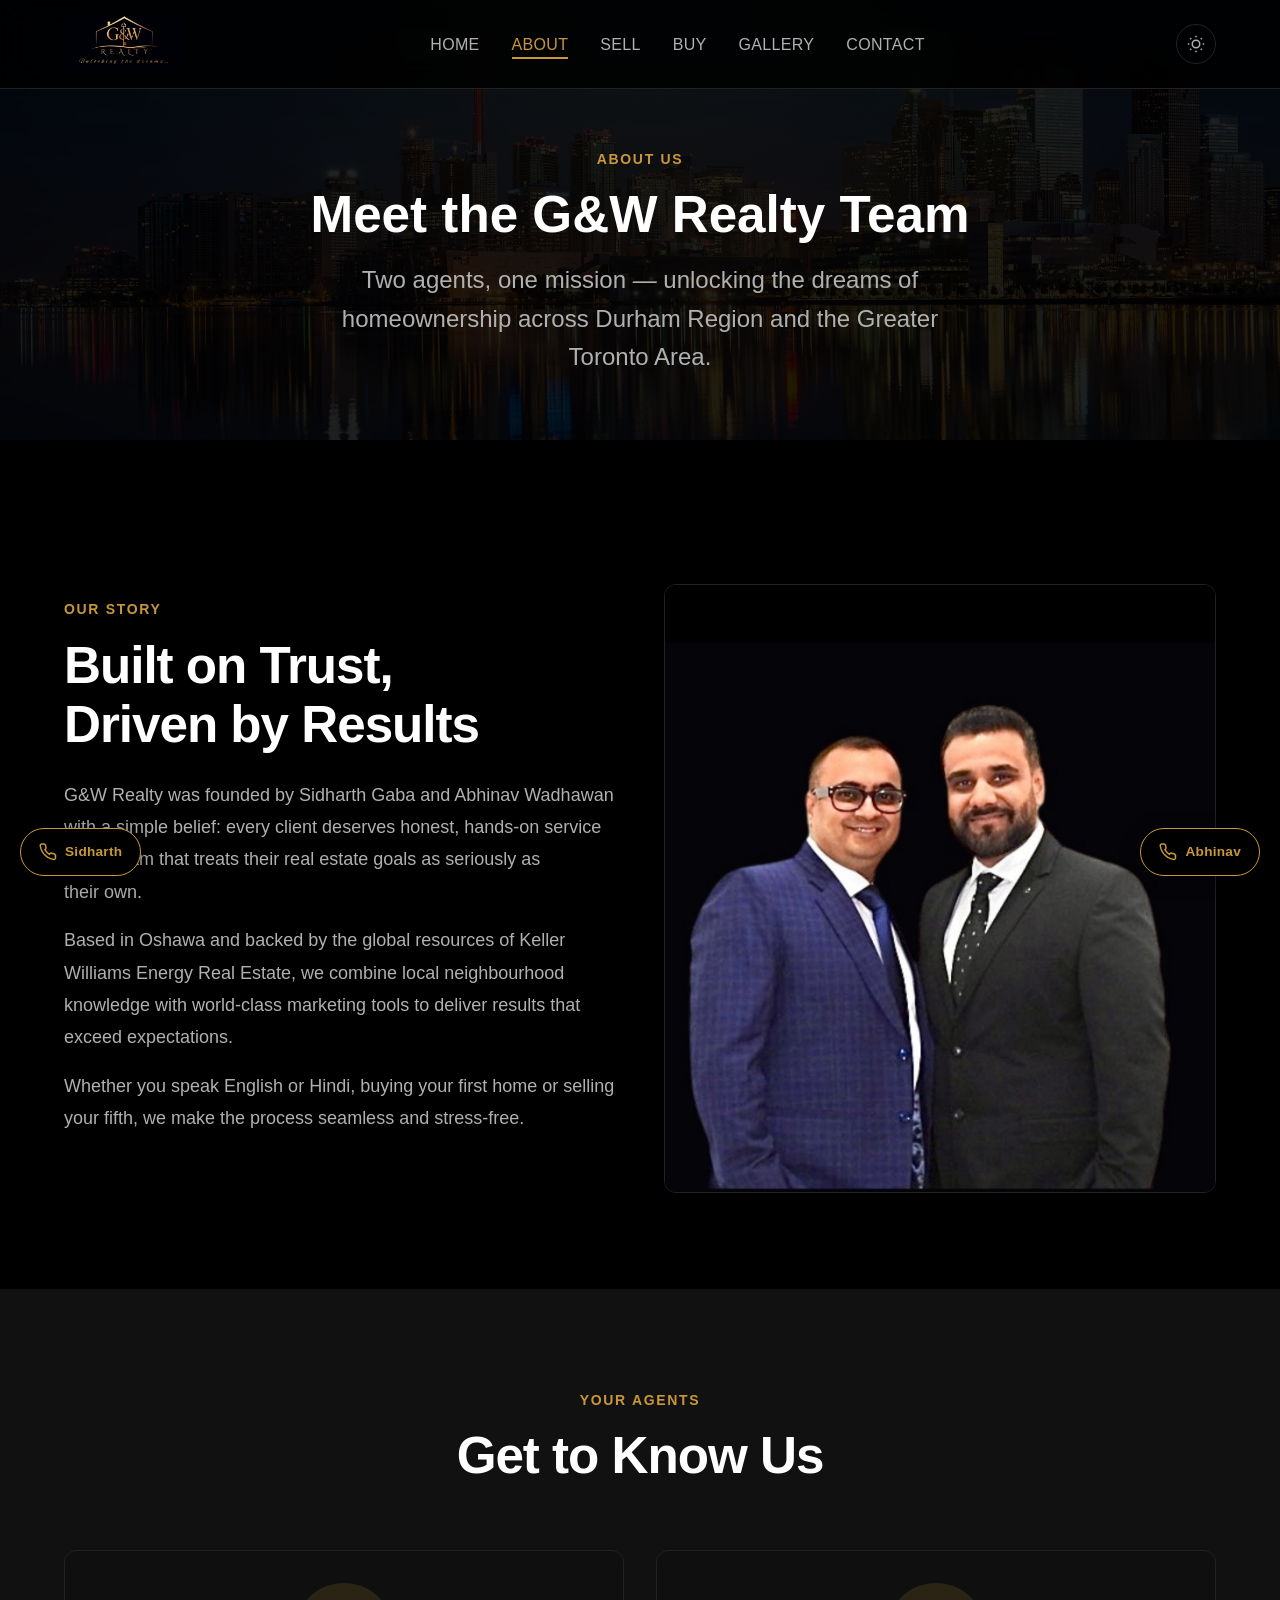
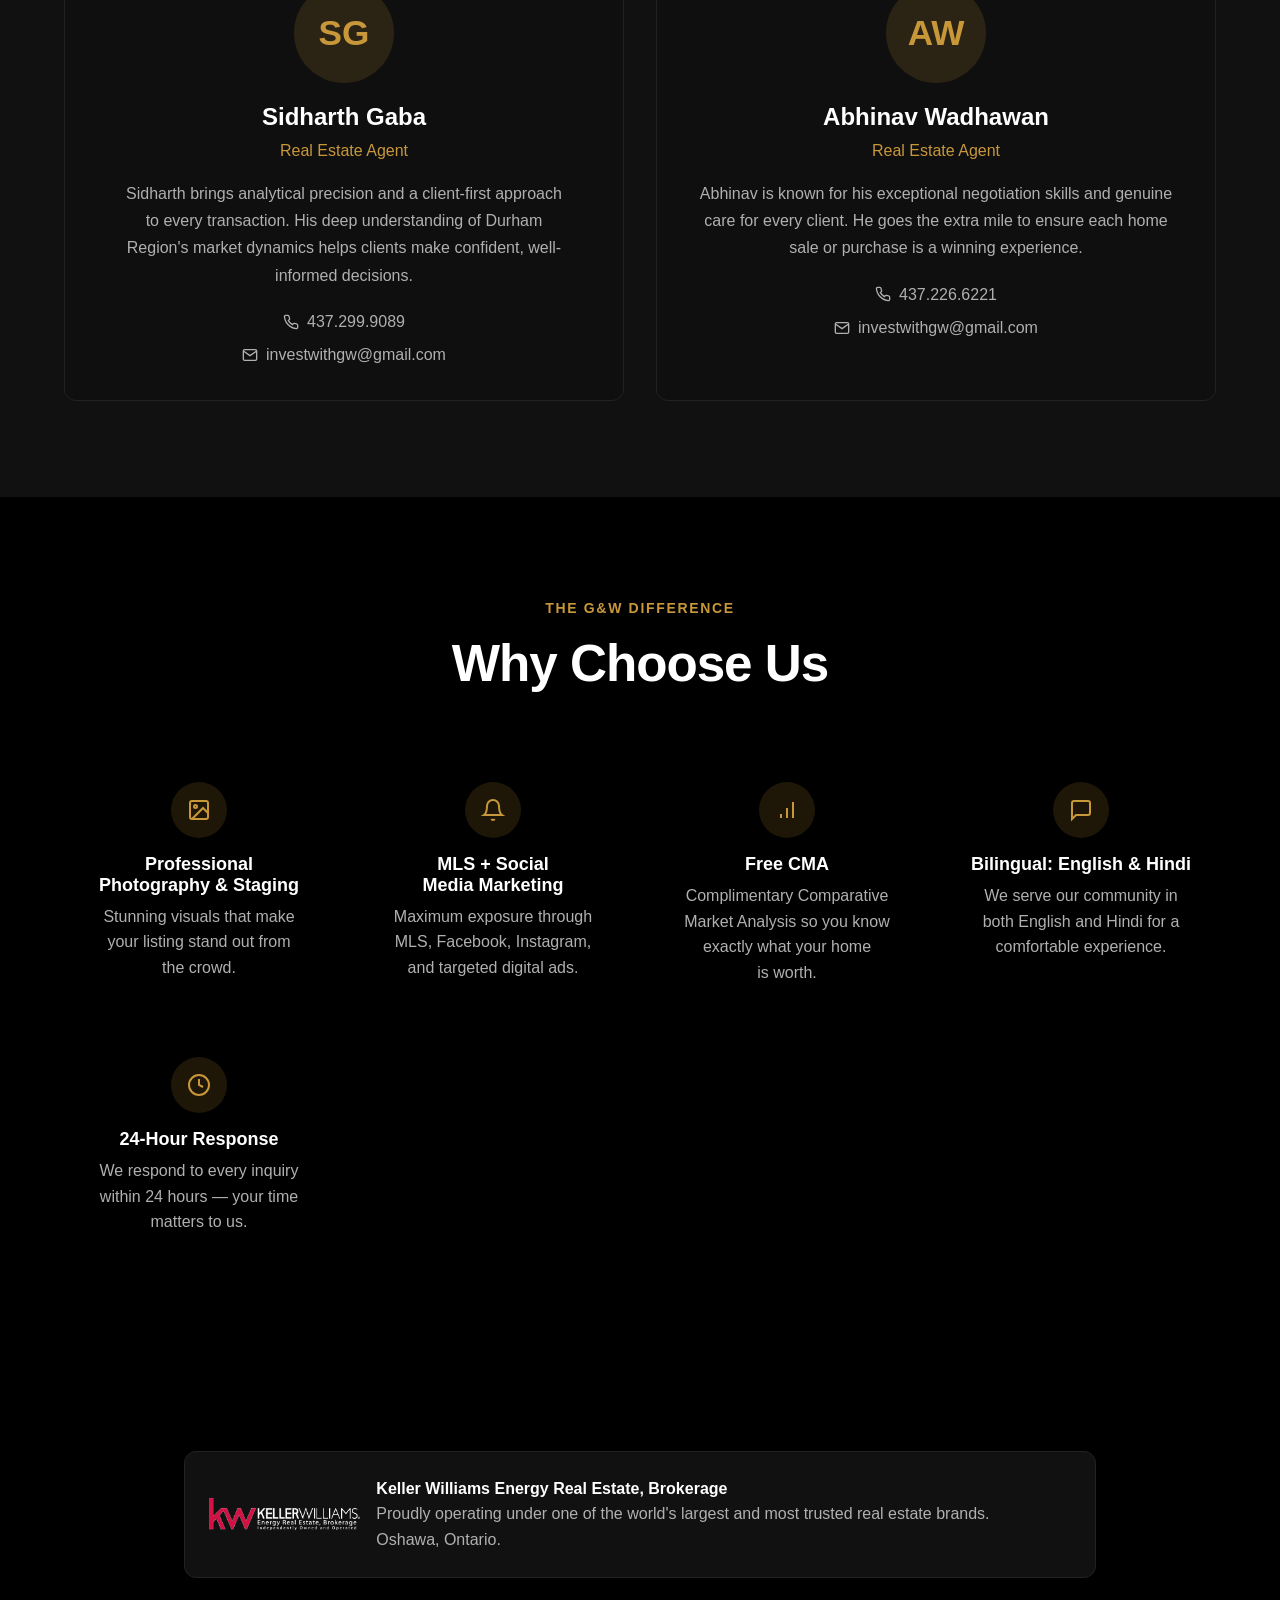
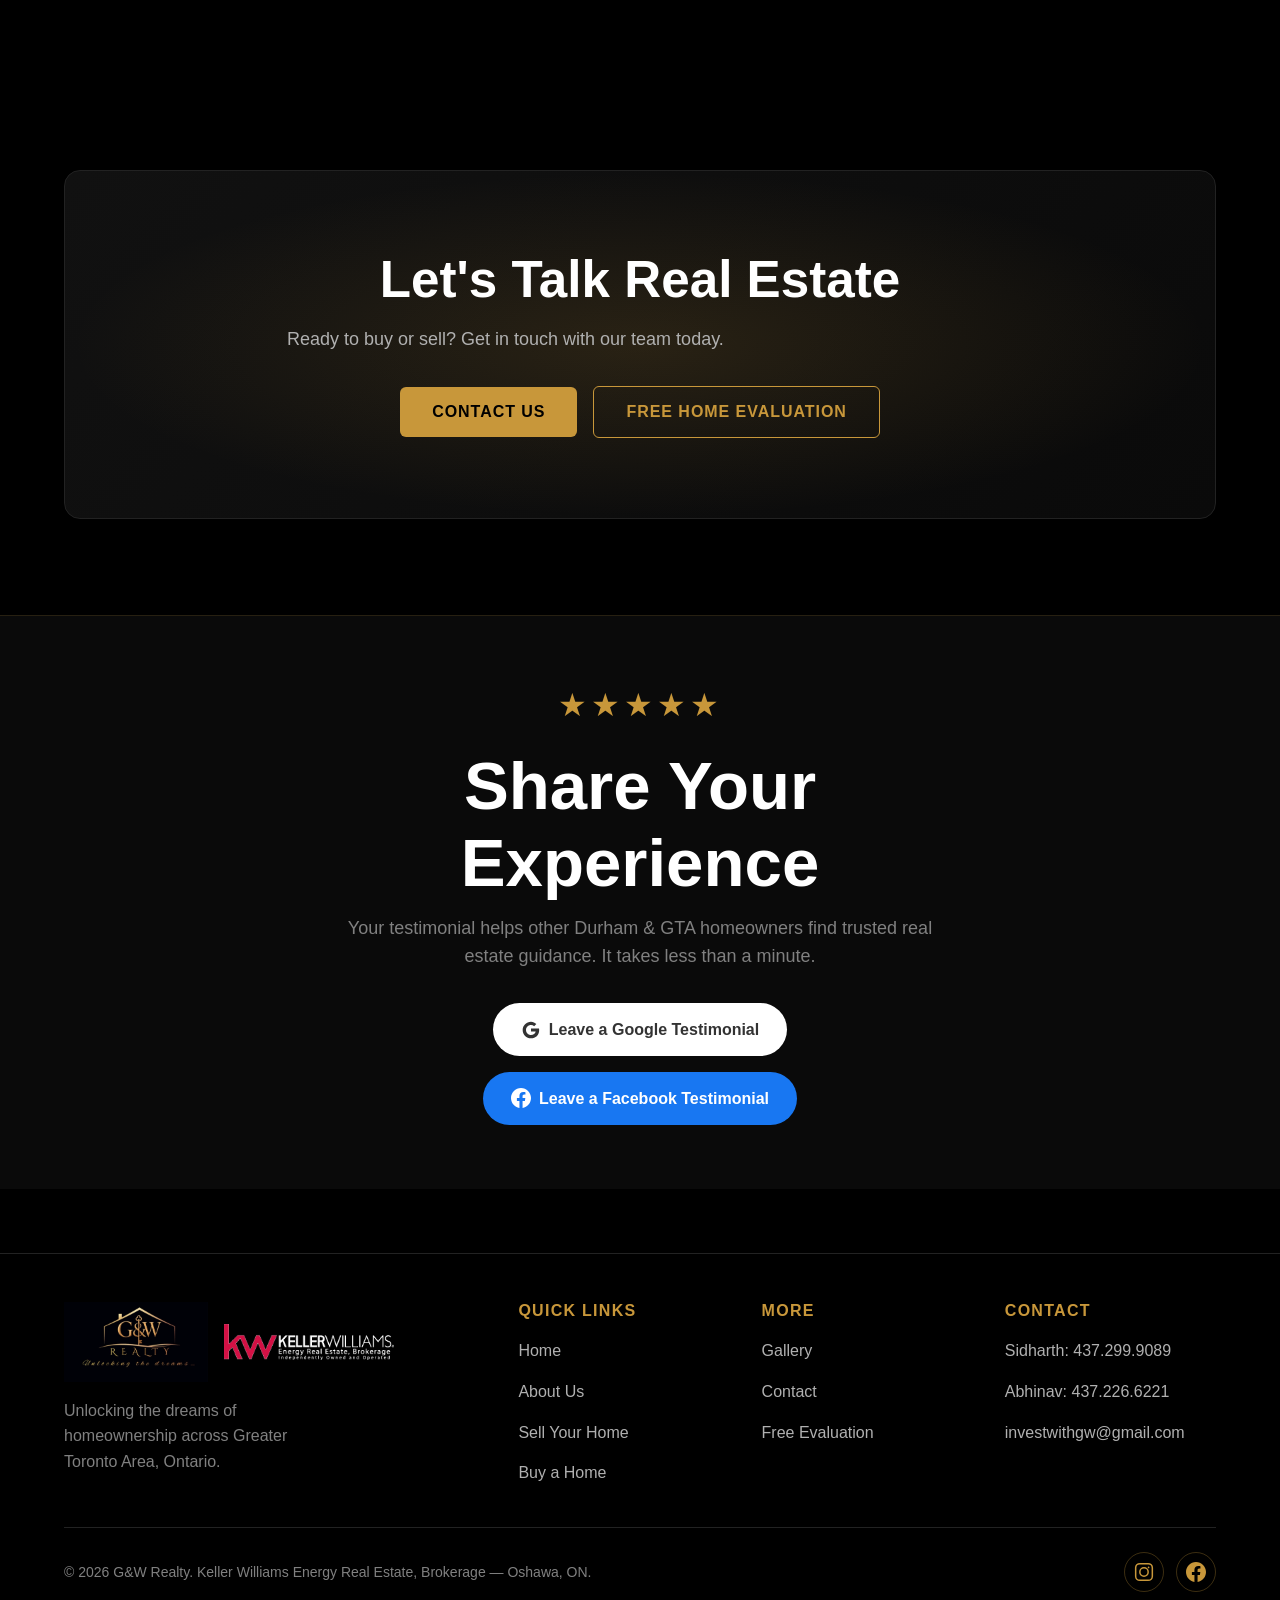
==== commit 4604b612: "Update about.html" ====
--- a/about.html
+++ b/about.html
@@ -7,6 +7,14 @@
   <meta name="description" content="Meet Sidharth Gaba and Abhinav Wadhawan — the G&W Realty team serving Durham Region with professional real estate services.">
   <link href="https://api.fontshare.com/v2/css?f[]=cabinet-grotesk@400,500,700,800&f[]=satoshi@300,400,500,700&display=swap" rel="stylesheet">
   <link rel="stylesheet" href="style.css">
+  <!-- Google Analytics -->
+  <script async src="https://www.googletagmanager.com/gtag/js?id=G-47VEPPMRCC"></script>
+  <script>
+    window.dataLayer = window.dataLayer || [];
+    function gtag(){dataLayer.push(arguments);}
+    gtag("js", new Date());
+    gtag("config", "G-47VEPPMRCC");
+  </script>
 </head>
 <body>
 
@@ -219,7 +227,7 @@
             <img src="gw-logo.jpeg" alt="G&W Realty" height="40">
             <img src="kw-logo.png" alt="Keller Williams Energy" height="36">
           </div>
-          <p class="footer__tagline">Unlocking the dreams of homeownership across Durham Region, Ontario.</p>
+          <p class="footer__tagline">Unlocking the dreams of homeownership across Greater Toronto Area, Ontario.</p>
         </div>
         <div>
           <h4 class="footer__heading">Quick Links</h4>
